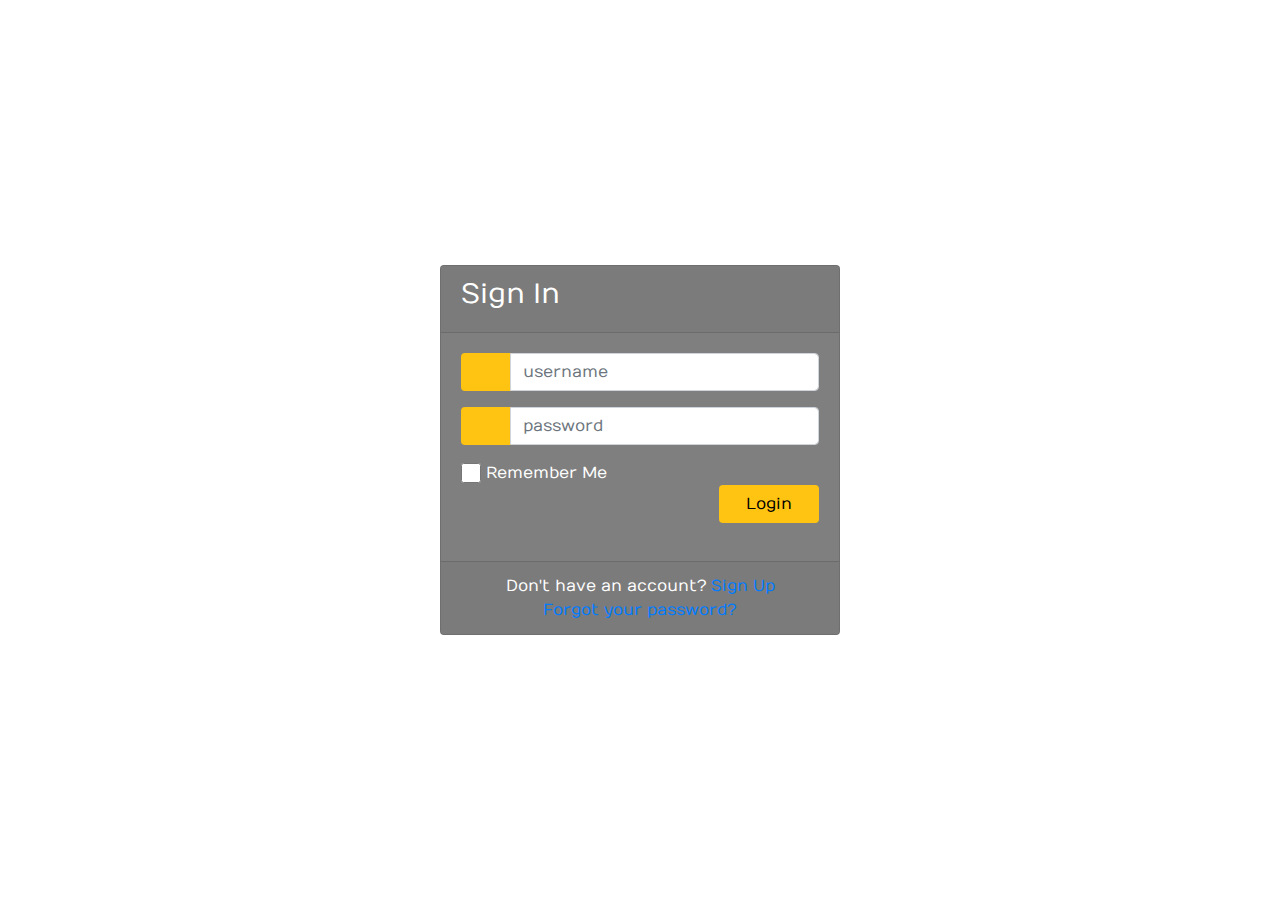
==== index2.html @ 55871a1b "Add files via upload" ====
<link href="//maxcdn.bootstrapcdn.com/bootstrap/4.1.1/css/bootstrap.min.css" rel="stylesheet" id="bootstrap-css">
<script src="//maxcdn.bootstrapcdn.com/bootstrap/4.1.1/js/bootstrap.min.js"></script>
<script src="//cdnjs.cloudflare.com/ajax/libs/jquery/3.2.1/jquery.min.js"></script>
<!------ Include the above in your HEAD tag ---------->

<!DOCTYPE html>
<html>
<head>
	<title>Login Page</title>
   <!--Made with love by Mutiullah Samim -->

	<!--Bootsrap 4 CDN-->
	<link rel="stylesheet" href="https://stackpath.bootstrapcdn.com/bootstrap/4.1.3/css/bootstrap.min.css" integrity="sha384-MCw98/SFnGE8fJT3GXwEOngsV7Zt27NXFoaoApmYm81iuXoPkFOJwJ8ERdknLPMO" crossorigin="anonymous">

    <!--Fontawesome CDN-->
	<link rel="stylesheet" href="https://use.fontawesome.com/releases/v5.3.1/css/all.css" integrity="sha384-mzrmE5qonljUremFsqc01SB46JvROS7bZs3IO2EmfFsd15uHvIt+Y8vEf7N7fWAU" crossorigin="anonymous">

	<!--Custom styles-->
	<link rel="stylesheet" type="text/css" href="styles2.css">
  <style >
    /* Made with love by Mutiullah Samim*/

    @import url('https://fonts.googleapis.com/css?family=Numans');

    html,body{
    background-image: url('http://getwallpapers.com/wallpaper/full/a/5/d/544750.jpg');
    background-size: cover;
    background-repeat: no-repeat;
    height: 100%;
    font-family: 'Numans', sans-serif;
    }

    .container{
    height: 100%;
    align-content: center;
    }

    .card{
    height: 370px;
    margin-top: auto;
    margin-bottom: auto;
    width: 400px;
    background-color: rgba(0,0,0,0.5) !important;
    }

    .social_icon span{
    font-size: 60px;
    margin-left: 10px;
    color: #FFC312;
    }

    .social_icon span:hover{
    color: white;
    cursor: pointer;
    }

    .card-header h3{
    color: white;
    }

    .social_icon{
    position: absolute;
    right: 20px;
    top: -45px;
    }

    .input-group-prepend span{
    width: 50px;
    background-color: #FFC312;
    color: black;
    border:0 !important;
    }

    input:focus{
    outline: 0 0 0 0  !important;
    box-shadow: 0 0 0 0 !important;

    }

    .remember{
    color: white;
    }

    .remember input
    {
    width: 20px;
    height: 20px;
    margin-left: 15px;
    margin-right: 5px;
    }

    .login_btn{
    color: black;
    background-color: #FFC312;
    width: 100px;
    }

    .login_btn:hover{
    color: black;
    background-color: white;
    }

    .links{
    color: white;
    }

    .links a{
    margin-left: 4px;
    }

  </style>
</head>
<body>
<div class="container">
	<div class="d-flex justify-content-center h-100">
		<div class="card">
			<div class="card-header">
				<h3>Sign In</h3>

			</div>
			<div class="card-body">
				<form>
					<div class="input-group form-group">
						<div class="input-group-prepend">
							<span class="input-group-text"><i class="fas fa-user"></i></span>
						</div>
						<input type="text" class="form-control" placeholder="username">

					</div>
					<div class="input-group form-group">
						<div class="input-group-prepend">
							<span class="input-group-text"><i class="fas fa-key"></i></span>
						</div>
						<input type="password" class="form-control" placeholder="password">
					</div>
					<div class="row align-items-center remember">
						<input type="checkbox">Remember Me
					</div>
					<div class="form-group">
						<input type="submit" value="Login" class="btn float-right login_btn">
					</div>
				</form>
			</div>
			<div class="card-footer">
				<div class="d-flex justify-content-center links">
					Don't have an account?<a href="signup.html">Sign Up</a>
				</div>
				<div class="d-flex justify-content-center">
					<a href="#">Forgot your password?</a>
				</div>
			</div>
		</div>
	</div>
</div>
</body>
</html>
---- styles2.css ----
/* Made with love by Mutiullah Samim*/

@import url('https://fonts.googleapis.com/css?family=Numans');

html,body{
background-image: url('http://getwallpapers.com/wallpaper/full/a/5/d/544750.jpg');
background-size: cover;
background-repeat: no-repeat;
height: 100%;
font-family: 'Numans', sans-serif;
}

.container{
height: 100%;
align-content: center;
}

.card{
height: 370px;
margin-top: auto;
margin-bottom: auto;
width: 400px;
background-color: rgba(0,0,0,0.5) !important;
}

.social_icon span{
font-size: 60px;
margin-left: 10px;
color: #FFC312;
}

.social_icon span:hover{
color: white;
cursor: pointer;
}

.card-header h3{
color: white;
}

.social_icon{
position: absolute;
right: 20px;
top: -45px;
}

.input-group-prepend span{
width: 50px;
background-color: #FFC312;
color: black;
border:0 !important;
}

input:focus{
outline: 0 0 0 0  !important;
box-shadow: 0 0 0 0 !important;

}

.remember{
color: white;
}

.remember input
{
width: 20px;
height: 20px;
margin-left: 15px;
margin-right: 5px;
}

.login_btn{
color: black;
background-color: #FFC312;
width: 100px;
}

.login_btn:hover{
color: black;
background-color: white;
}

.links{
color: white;
}

.links a{
margin-left: 4px;
}
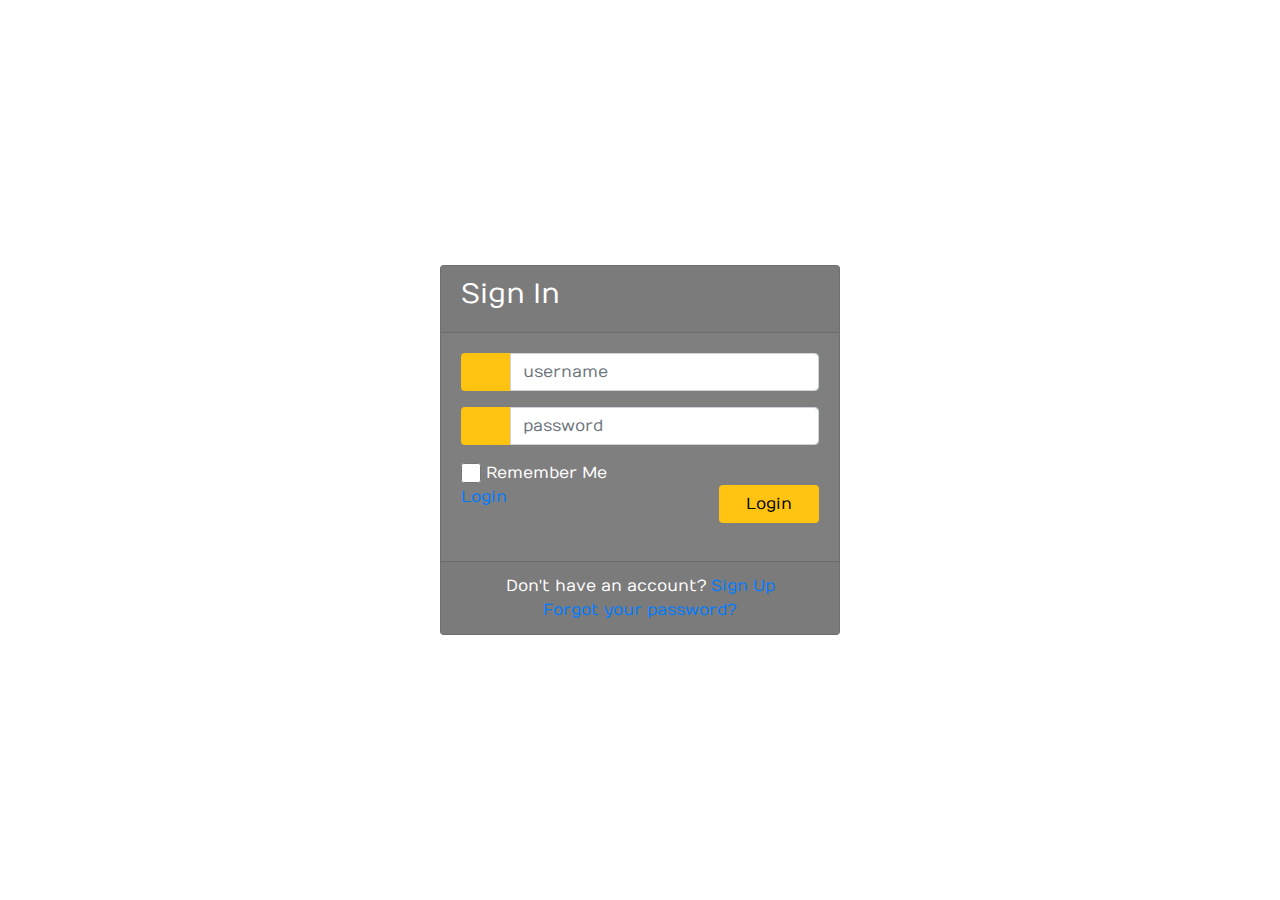
==== commit 76f35ee5: "update index2.html" ====
--- a/index2.html
+++ b/index2.html
@@ -7,7 +7,7 @@
 <html>
 <head>
 	<title>Login Page</title>
-   <!--Made with love by Mutiullah Samim -->
+
 
 	<!--Bootsrap 4 CDN-->
 	<link rel="stylesheet" href="https://stackpath.bootstrapcdn.com/bootstrap/4.1.3/css/bootstrap.min.css" integrity="sha384-MCw98/SFnGE8fJT3GXwEOngsV7Zt27NXFoaoApmYm81iuXoPkFOJwJ8ERdknLPMO" crossorigin="anonymous">
@@ -137,7 +137,7 @@
 						<input type="checkbox">Remember Me
 					</div>
 					<div class="form-group">
-						<input type="submit" value="Login" class="btn float-right login_btn">
+						<a href="https://pradeep1g.github.io/_HomePageR/"><input type="submit" value="Login" class="btn float-right login_btn">Login</a>
 					</div>
 				</form>
 			</div>
